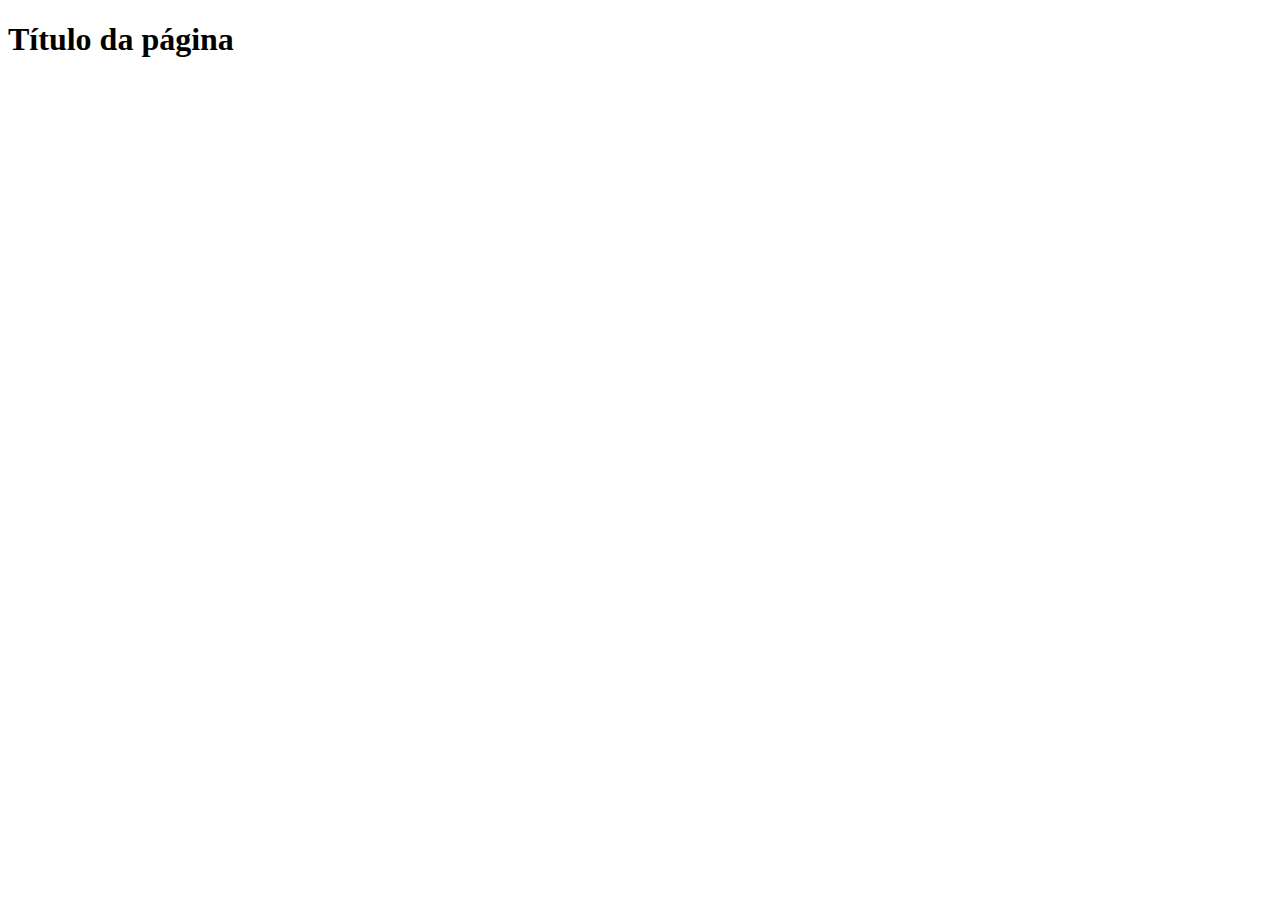
==== class0302/index.html @ bd1e224d "feature: finishes the class 0302" ====
<!DOCTYPE html>
<html lang="en">

<head>
  <meta charset="UTF-8">
  <meta name="viewport" content="width=device-width, initial-scale=1.0">
  <meta http-equiv="X-UA-Compatible" content="ie=edge">
  <title>Js for beginners</title>
</head>

<body>
  <h1 class="titleOfPage blue active"></h1>
  <script src="script.js"></script>
</body>

</html>
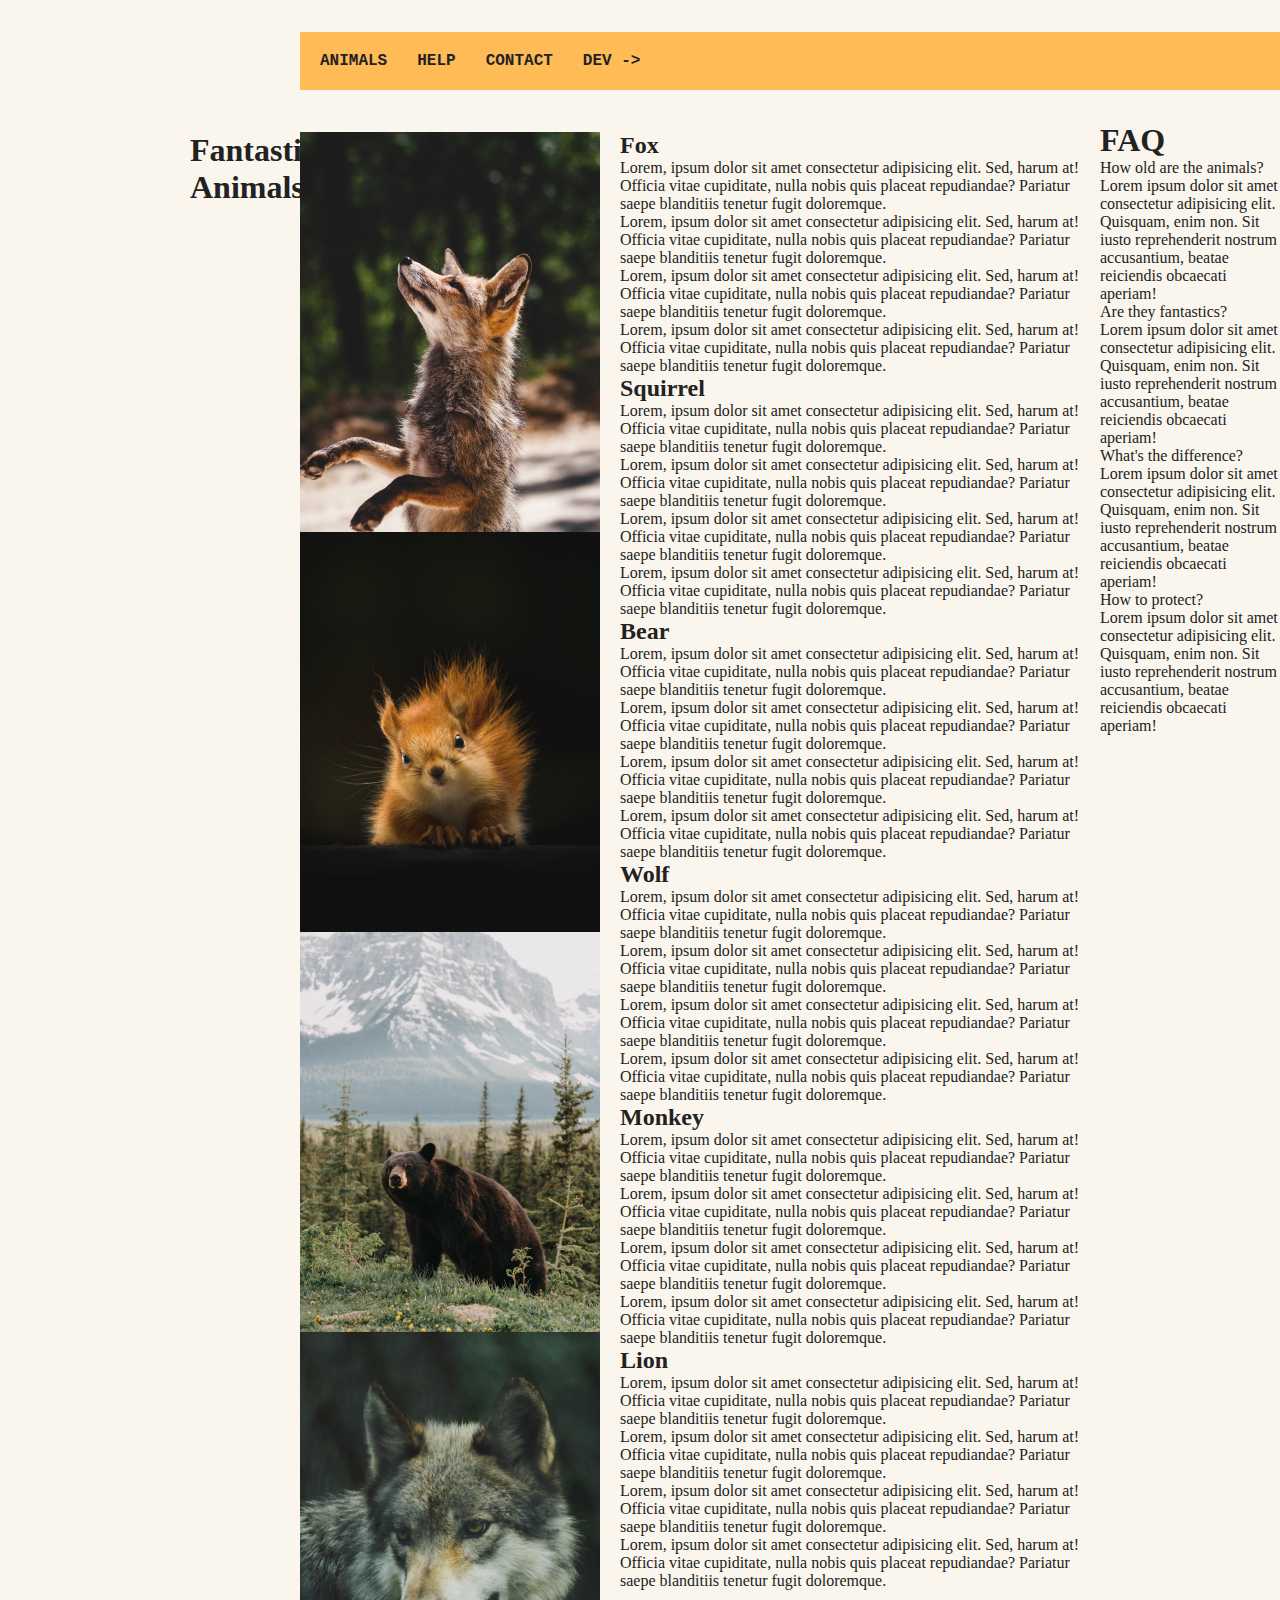
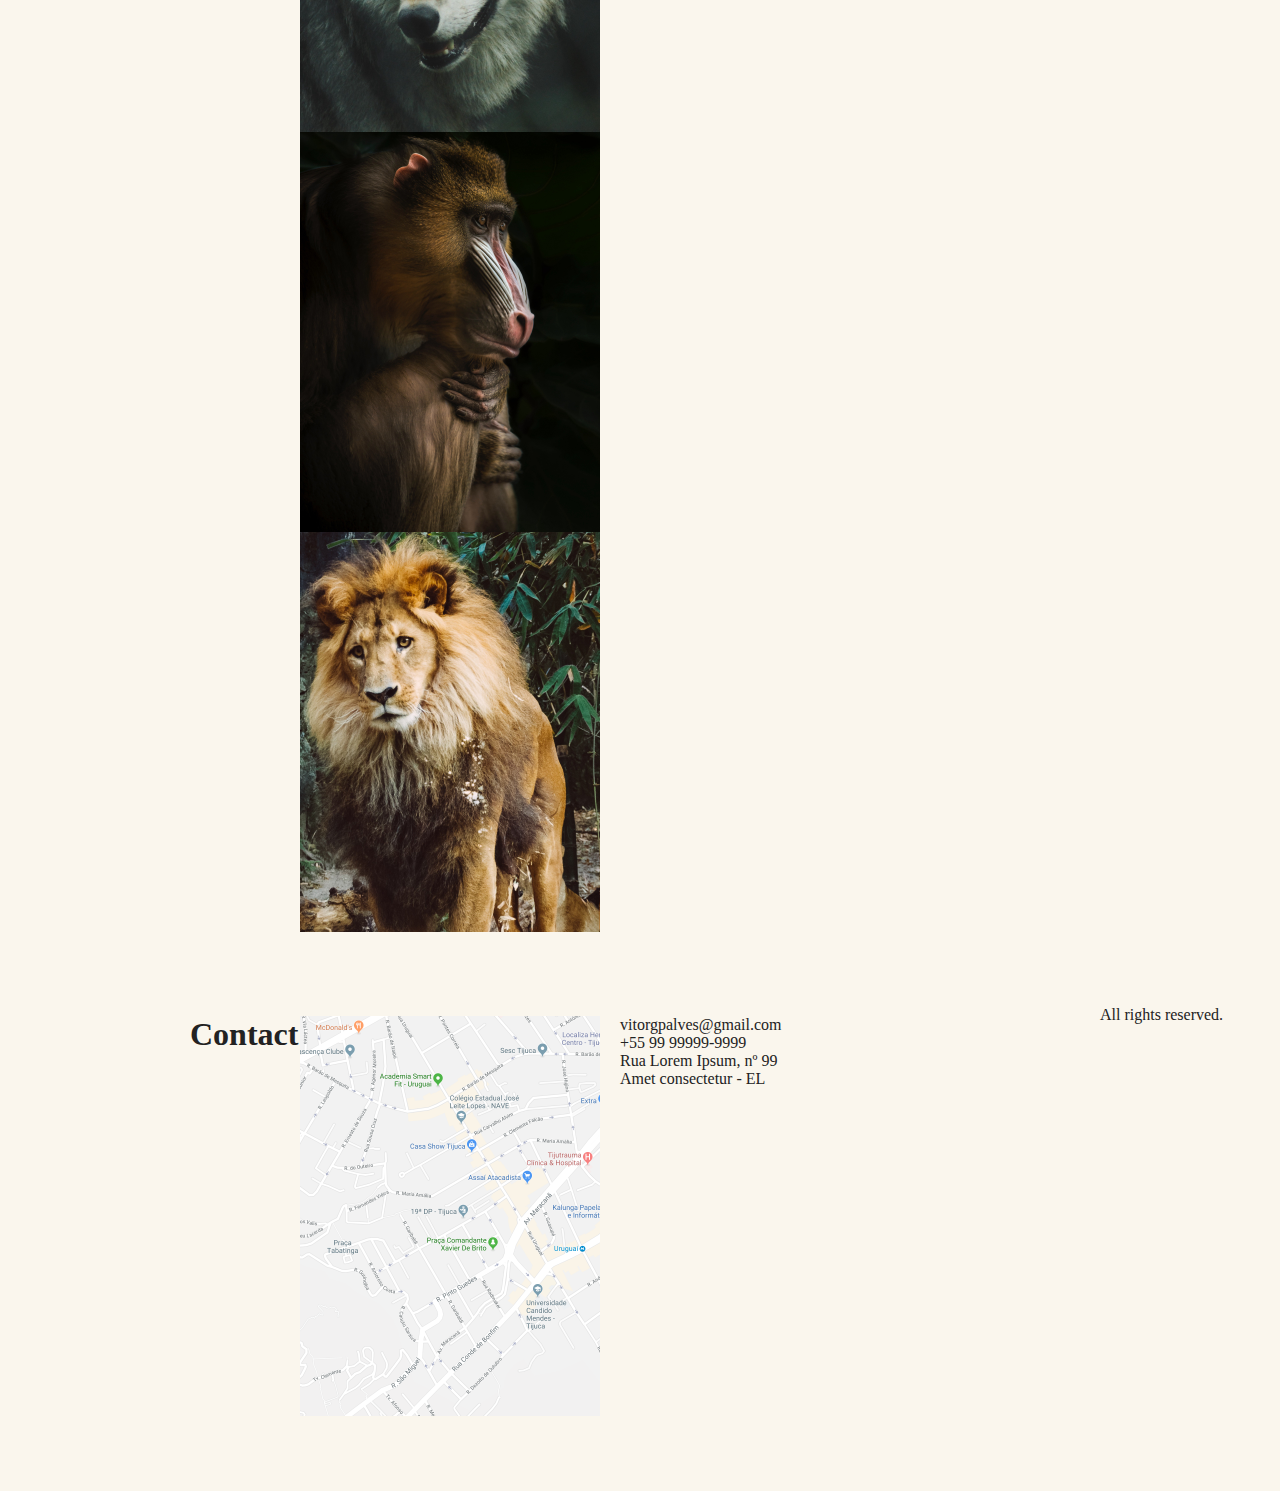
==== commit fec2dd5c: "feature(0302): finishes the class HTML e CSS do Projeto 2" ====
--- a/class0302/index.html
+++ b/class0302/index.html
@@ -5,12 +5,154 @@
   <meta charset="UTF-8">
   <meta name="viewport" content="width=device-width, initial-scale=1.0">
   <meta http-equiv="X-UA-Compatible" content="ie=edge">
-  <title>Js for beginners</title>
+  <title>Fantastic Animals</title>
+  <link rel="stylesheet" href="css/style.css">
 </head>
 
 <body>
-  <h1 class="titleOfPage blue active"></h1>
-  <script src="script.js"></script>
+  <nav class="menu">
+    <ul>
+      <li><a href="#animals">Animals</a></li>
+      <li><a href="#help">Help</a></li>
+      <li><a href="#contact">Contact</a></li>
+      <li><a href="https://github.com/vitorgiovane">Dev -></a></li>
+    </ul>
+  </nav>
+  <section class="grid-section animals" id="animals">
+    <h1 class="title">Fantastic Animals</h1>
+    <ul>
+      <li>
+        <img src="img/image1.jpg">
+      </li>
+      <li>
+        <img src="img/image2.jpg">
+      </li>
+      <li>
+        <img src="img/image3.jpg">
+      </li>
+      <li>
+        <img src="img/image4.jpg">
+      </li>
+      <li>
+        <img src="img/image5.jpg">
+      </li>
+      <li>
+        <img src="img/image6.jpg">
+      </li>
+    </ul>
+
+    <div class="animals-description">
+      <section>
+        <h2>Fox</h2>
+        <p>Lorem, ipsum dolor sit amet consectetur adipisicing elit. Sed, harum at! Officia vitae cupiditate, nulla
+          nobis quis placeat repudiandae? Pariatur saepe blanditiis tenetur fugit doloremque.</p>
+        <p>Lorem, ipsum dolor sit amet consectetur adipisicing elit. Sed, harum at! Officia vitae cupiditate, nulla
+          nobis quis placeat repudiandae? Pariatur saepe blanditiis tenetur fugit doloremque.</p>
+        <p>Lorem, ipsum dolor sit amet consectetur adipisicing elit. Sed, harum at! Officia vitae cupiditate, nulla
+          nobis quis placeat repudiandae? Pariatur saepe blanditiis tenetur fugit doloremque.</p>
+        <p>Lorem, ipsum dolor sit amet consectetur adipisicing elit. Sed, harum at! Officia vitae cupiditate, nulla
+          nobis quis placeat repudiandae? Pariatur saepe blanditiis tenetur fugit doloremque.</p>
+      </section>
+      <section>
+        <h2>Squirrel</h2>
+        <p>Lorem, ipsum dolor sit amet consectetur adipisicing elit. Sed, harum at! Officia vitae cupiditate, nulla
+          nobis quis placeat repudiandae? Pariatur saepe blanditiis tenetur fugit doloremque.</p>
+        <p>Lorem, ipsum dolor sit amet consectetur adipisicing elit. Sed, harum at! Officia vitae cupiditate, nulla
+          nobis quis placeat repudiandae? Pariatur saepe blanditiis tenetur fugit doloremque.</p>
+        <p>Lorem, ipsum dolor sit amet consectetur adipisicing elit. Sed, harum at! Officia vitae cupiditate, nulla
+          nobis quis placeat repudiandae? Pariatur saepe blanditiis tenetur fugit doloremque.</p>
+        <p>Lorem, ipsum dolor sit amet consectetur adipisicing elit. Sed, harum at! Officia vitae cupiditate, nulla
+          nobis quis placeat repudiandae? Pariatur saepe blanditiis tenetur fugit doloremque.</p>
+      </section>
+      <section>
+        <h2>Bear</h2>
+        <p>Lorem, ipsum dolor sit amet consectetur adipisicing elit. Sed, harum at! Officia vitae cupiditate, nulla
+          nobis quis placeat repudiandae? Pariatur saepe blanditiis tenetur fugit doloremque.</p>
+        <p>Lorem, ipsum dolor sit amet consectetur adipisicing elit. Sed, harum at! Officia vitae cupiditate, nulla
+          nobis quis placeat repudiandae? Pariatur saepe blanditiis tenetur fugit doloremque.</p>
+        <p>Lorem, ipsum dolor sit amet consectetur adipisicing elit. Sed, harum at! Officia vitae cupiditate, nulla
+          nobis quis placeat repudiandae? Pariatur saepe blanditiis tenetur fugit doloremque.</p>
+        <p>Lorem, ipsum dolor sit amet consectetur adipisicing elit. Sed, harum at! Officia vitae cupiditate, nulla
+          nobis quis placeat repudiandae? Pariatur saepe blanditiis tenetur fugit doloremque.</p>
+      </section>
+      <section>
+        <h2>Wolf</h2>
+        <p>Lorem, ipsum dolor sit amet consectetur adipisicing elit. Sed, harum at! Officia vitae cupiditate, nulla
+          nobis quis placeat repudiandae? Pariatur saepe blanditiis tenetur fugit doloremque.</p>
+        <p>Lorem, ipsum dolor sit amet consectetur adipisicing elit. Sed, harum at! Officia vitae cupiditate, nulla
+          nobis quis placeat repudiandae? Pariatur saepe blanditiis tenetur fugit doloremque.</p>
+        <p>Lorem, ipsum dolor sit amet consectetur adipisicing elit. Sed, harum at! Officia vitae cupiditate, nulla
+          nobis quis placeat repudiandae? Pariatur saepe blanditiis tenetur fugit doloremque.</p>
+        <p>Lorem, ipsum dolor sit amet consectetur adipisicing elit. Sed, harum at! Officia vitae cupiditate, nulla
+          nobis quis placeat repudiandae? Pariatur saepe blanditiis tenetur fugit doloremque.</p>
+      </section>
+      <section>
+        <h2>Monkey</h2>
+        <p>Lorem, ipsum dolor sit amet consectetur adipisicing elit. Sed, harum at! Officia vitae cupiditate, nulla
+          nobis quis placeat repudiandae? Pariatur saepe blanditiis tenetur fugit doloremque.</p>
+        <p>Lorem, ipsum dolor sit amet consectetur adipisicing elit. Sed, harum at! Officia vitae cupiditate, nulla
+          nobis quis placeat repudiandae? Pariatur saepe blanditiis tenetur fugit doloremque.</p>
+        <p>Lorem, ipsum dolor sit amet consectetur adipisicing elit. Sed, harum at! Officia vitae cupiditate, nulla
+          nobis quis placeat repudiandae? Pariatur saepe blanditiis tenetur fugit doloremque.</p>
+        <p>Lorem, ipsum dolor sit amet consectetur adipisicing elit. Sed, harum at! Officia vitae cupiditate, nulla
+          nobis quis placeat repudiandae? Pariatur saepe blanditiis tenetur fugit doloremque.</p>
+      </section>
+      <section>
+        <h2>Lion</h2>
+        <p>Lorem, ipsum dolor sit amet consectetur adipisicing elit. Sed, harum at! Officia vitae cupiditate, nulla
+          nobis quis placeat repudiandae? Pariatur saepe blanditiis tenetur fugit doloremque.</p>
+        <p>Lorem, ipsum dolor sit amet consectetur adipisicing elit. Sed, harum at! Officia vitae cupiditate, nulla
+          nobis quis placeat repudiandae? Pariatur saepe blanditiis tenetur fugit doloremque.</p>
+        <p>Lorem, ipsum dolor sit amet consectetur adipisicing elit. Sed, harum at! Officia vitae cupiditate, nulla
+          nobis quis placeat repudiandae? Pariatur saepe blanditiis tenetur fugit doloremque.</p>
+        <p>Lorem, ipsum dolor sit amet consectetur adipisicing elit. Sed, harum at! Officia vitae cupiditate, nulla
+          nobis quis placeat repudiandae? Pariatur saepe blanditiis tenetur fugit doloremque.</p>
+      </section>
+    </div>
+  </section>
+
+  <section class="grid-selection faq" id="faq">
+    <h1>FAQ</h1>
+    <dl>
+      <dt>How old are the animals?</dt>
+      <dd>Lorem ipsum dolor sit amet consectetur adipisicing elit. Quisquam, enim non. Sit iusto reprehenderit nostrum
+        accusantium, beatae reiciendis obcaecati aperiam!</dd>
+    </dl>
+    <dl>
+      <dt>Are they fantastics?</dt>
+      <dd>Lorem ipsum dolor sit amet consectetur adipisicing elit. Quisquam, enim non. Sit iusto reprehenderit nostrum
+        accusantium, beatae reiciendis obcaecati aperiam!</dd>
+    </dl>
+    <dl>
+      <dt>What's the difference?</dt>
+      <dd>Lorem ipsum dolor sit amet consectetur adipisicing elit. Quisquam, enim non. Sit iusto reprehenderit nostrum
+        accusantium, beatae reiciendis obcaecati aperiam!</dd>
+    </dl>
+    <dl>
+      <dt>How to protect?</dt>
+      <dd>Lorem ipsum dolor sit amet consectetur adipisicing elit. Quisquam, enim non. Sit iusto reprehenderit nostrum
+        accusantium, beatae reiciendis obcaecati aperiam!</dd>
+    </dl>
+  </section>
+
+  <section class="grid-section contact" id="contact">
+    <h1>Contact</h1>
+    <div class="map">
+      <img src="img/map.png" alt="map">
+    </div>
+    <ul class="data">
+      <li>vitorgpalves@gmail.com</li>
+      <li>+55 99 99999-9999</li>
+      <li>Rua Lorem Ipsum, nº 99</li>
+      <li>Amet consectetur - EL</li>
+    </ul>
+  </section>
+
+  <footer class="copyrigth">
+    <p>All rights reserved.</p>
+  </footer>
+
+  <script src="main.js"></script>
 </body>
 
 </html>
--- a/class0302/css/style.css
+++ b/class0302/css/style.css
@@ -0,0 +1,66 @@
+body,
+h1,
+h2,
+ul,
+li,
+p,
+dd,
+dt,
+dl {
+  margin: 0px;
+  padding: 0px;
+}
+
+img {
+  display: block;
+  max-width: 100%;
+}
+
+ul {
+  list-style: none;
+}
+
+body {
+  background: #faf6ed;
+  color: #222222;
+  -webkit-font-smoothing: antialiased;
+  display: grid;
+  grid-template-columns: 1fr 120px minmax(300px, 800px) 1fr;
+}
+
+.menu {
+  grid-column: 3 / 5;
+  margin-top: 2rem;
+  margin-bottom: 2rem;
+  background: #ffbb55;
+}
+
+.menu ul {
+  display: flex;
+  flex-wrap: wrap;
+  padding: 10px;
+}
+
+.menu li a {
+  display: block;
+  padding: 10px;
+  margin-right: 10px;
+  color: #222222;
+  text-decoration: none;
+  font-family: "IBM Plex Mono", monospace;
+  font-weight: bold;
+  text-transform: uppercase;
+  font-size: 0.875 rem;
+  letter-spacing: 0.1 em;
+}
+
+.grid-section {
+  grid-column: 2 / 4;
+  width: 100%;
+  box-sizing: border-box;
+  padding: 10px;
+  display: grid;
+  grid-template-columns: 90px 300px 1fr;
+  grid-gap: 20px;
+  margin-bottom: 4rem;
+}
